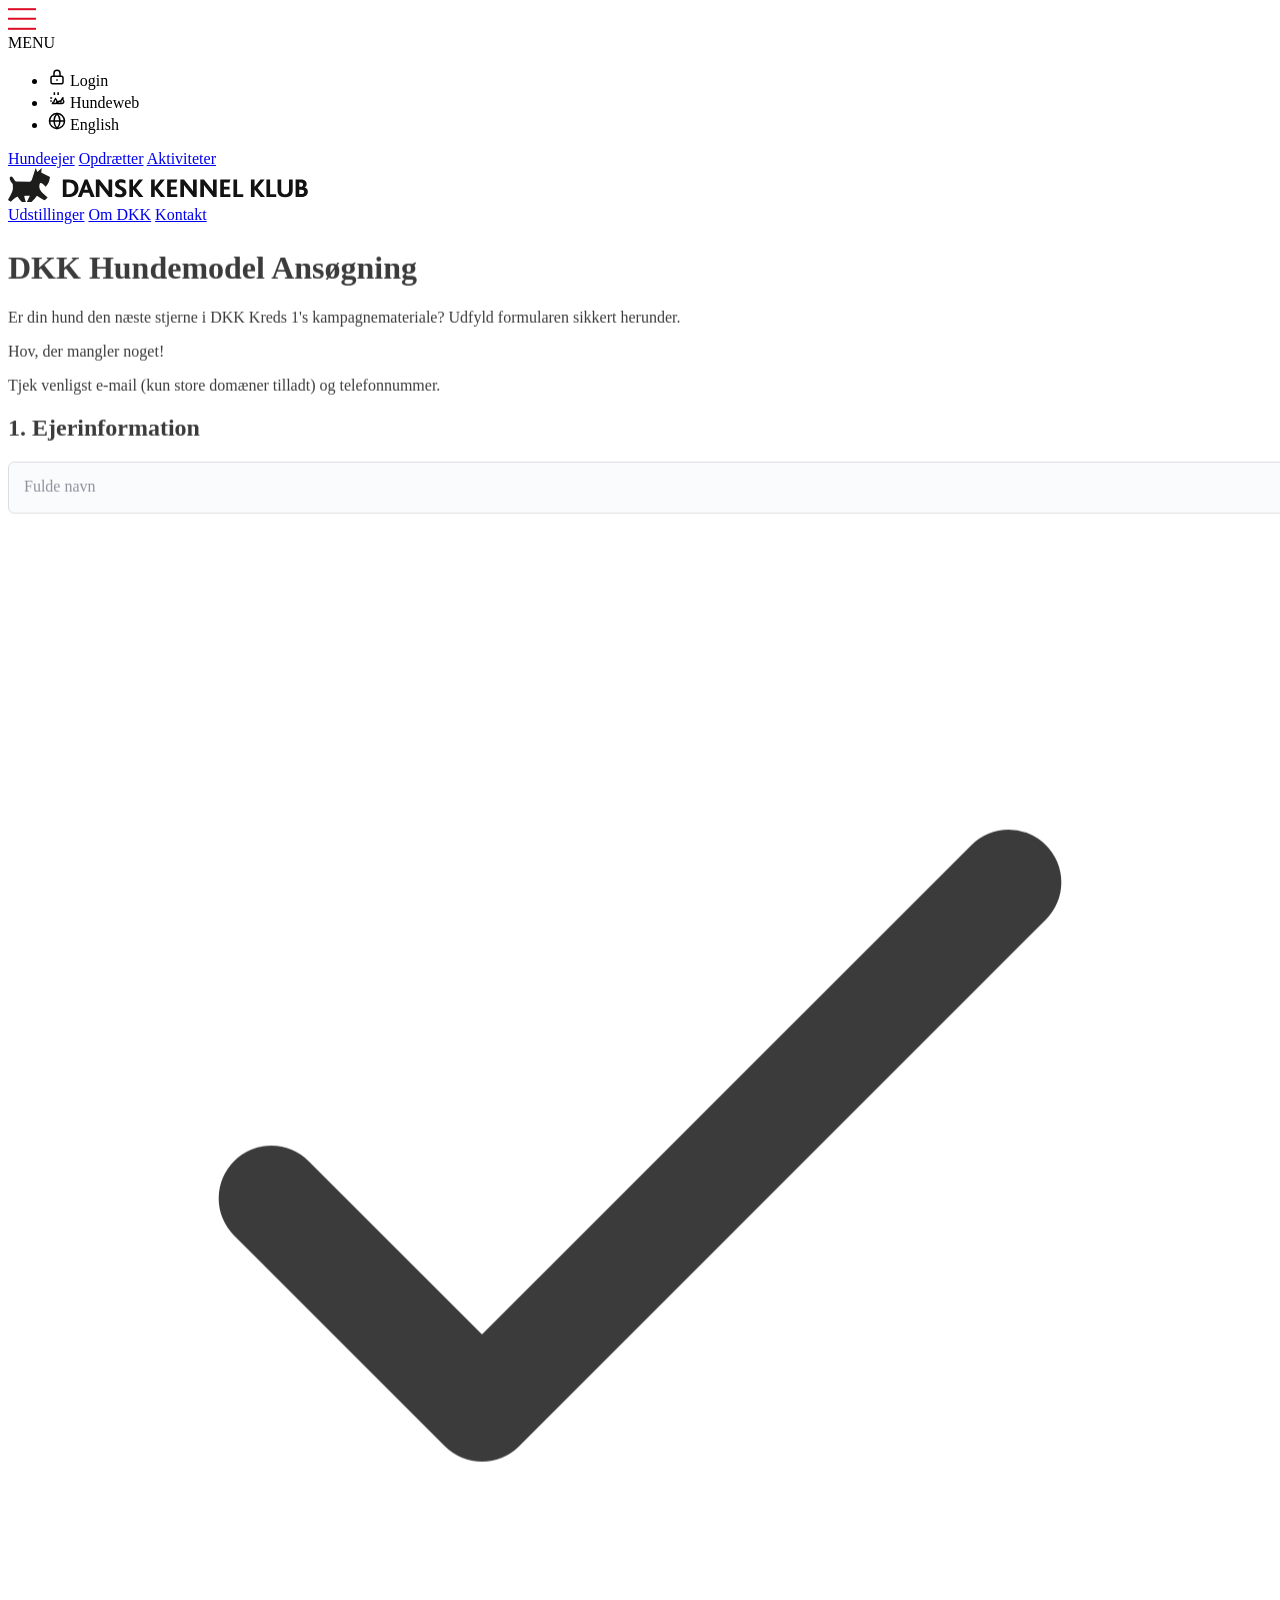
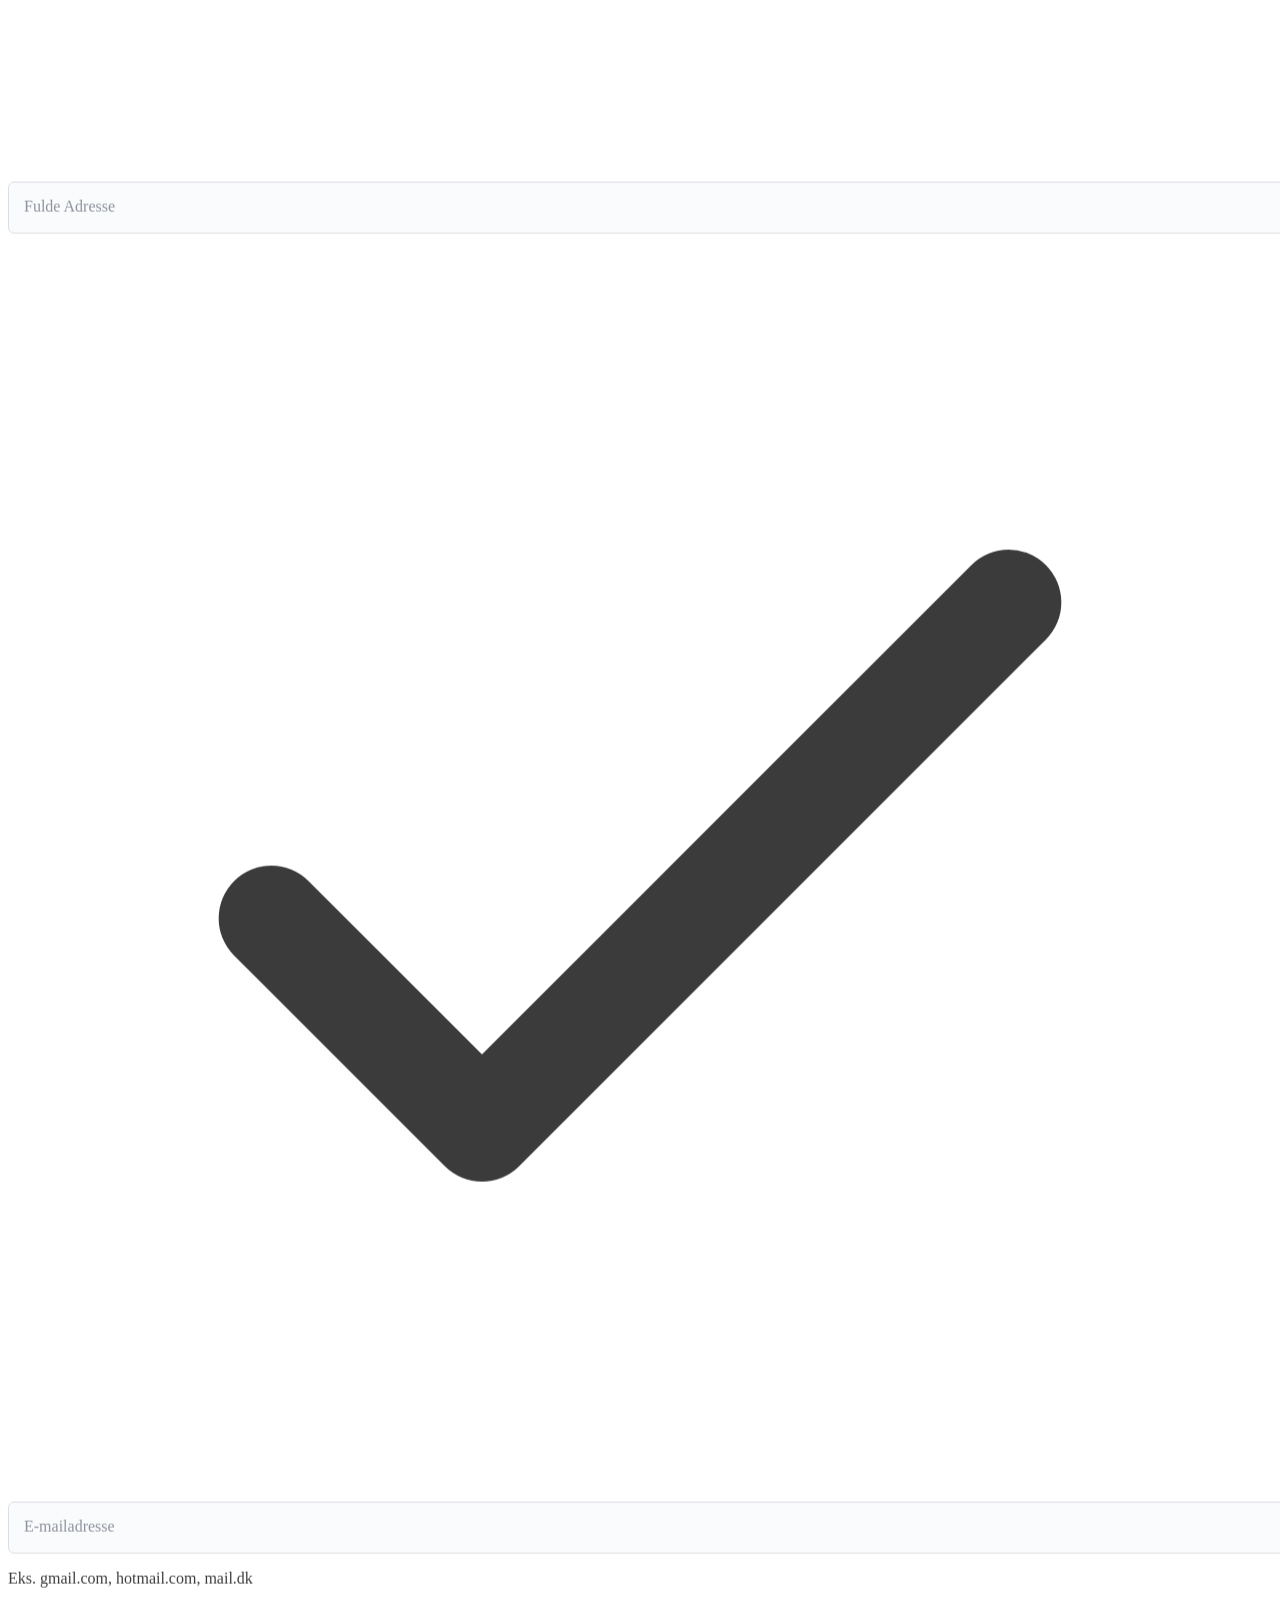
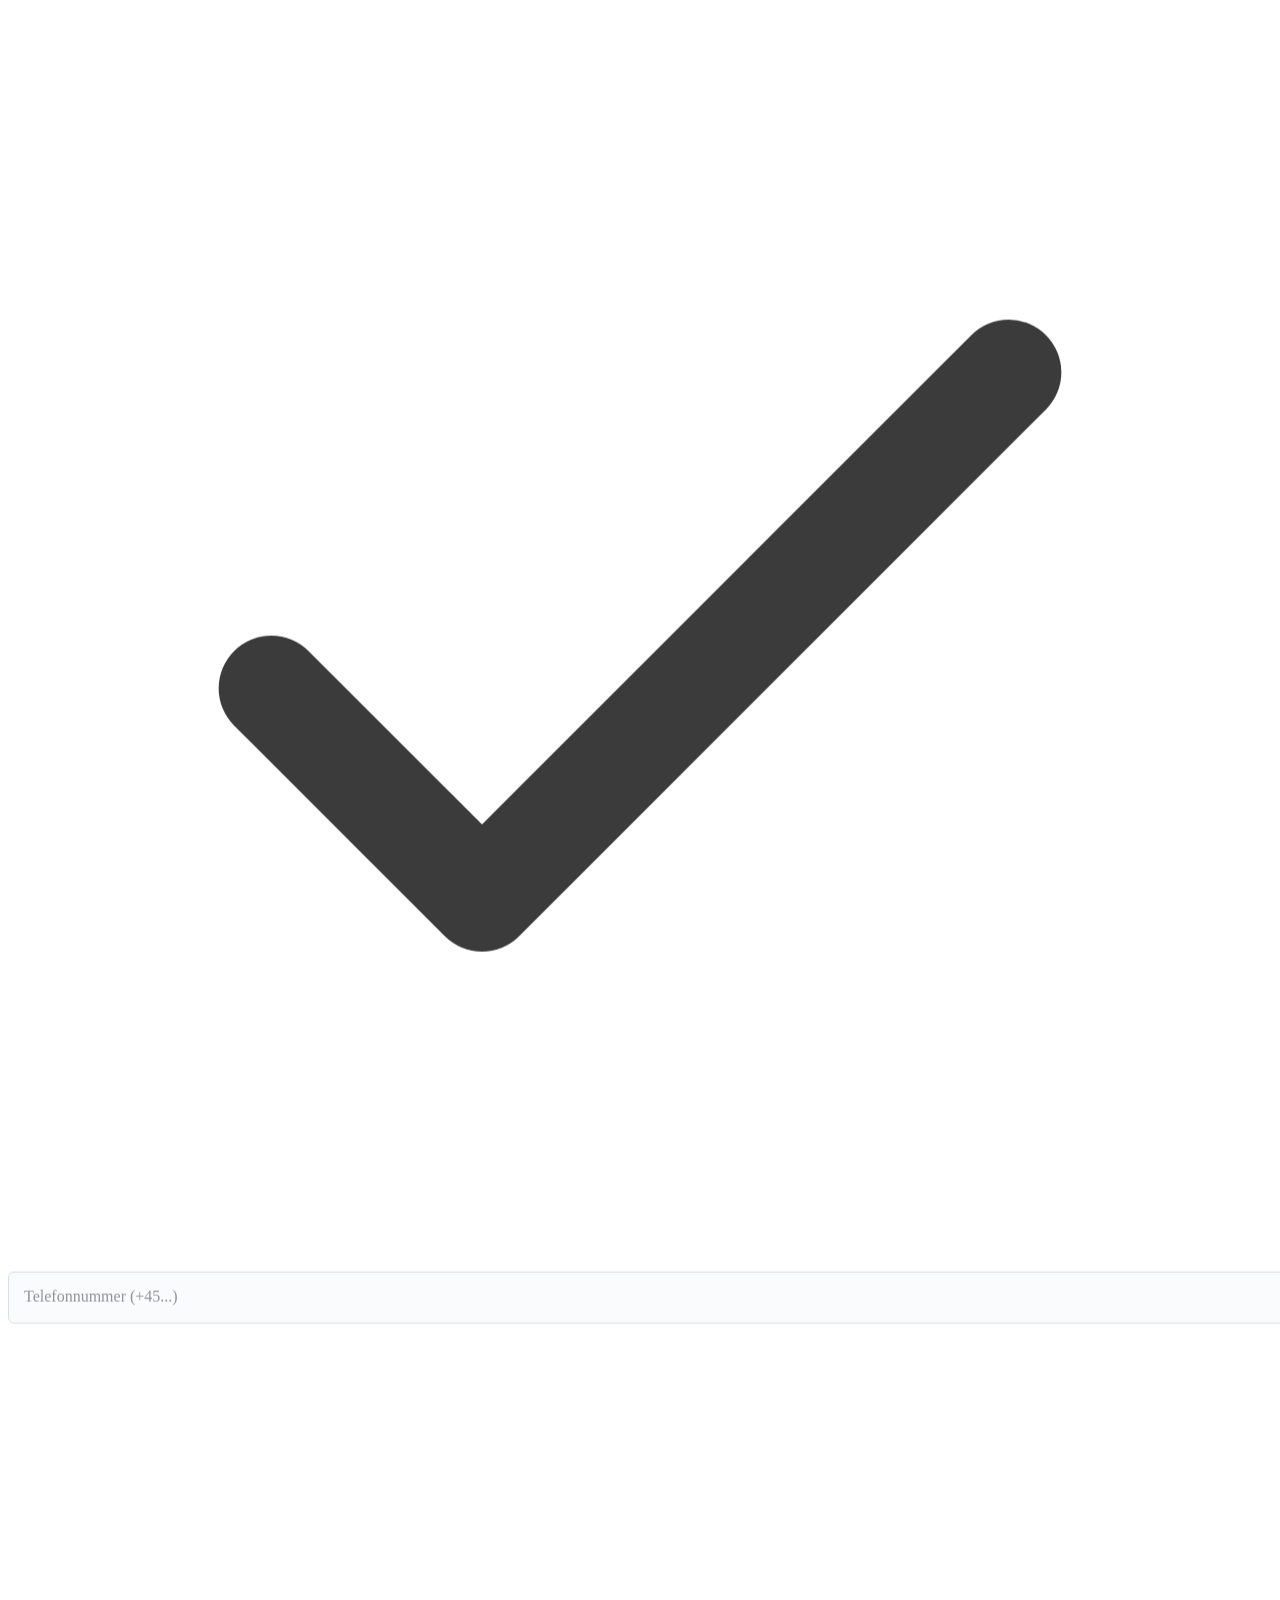
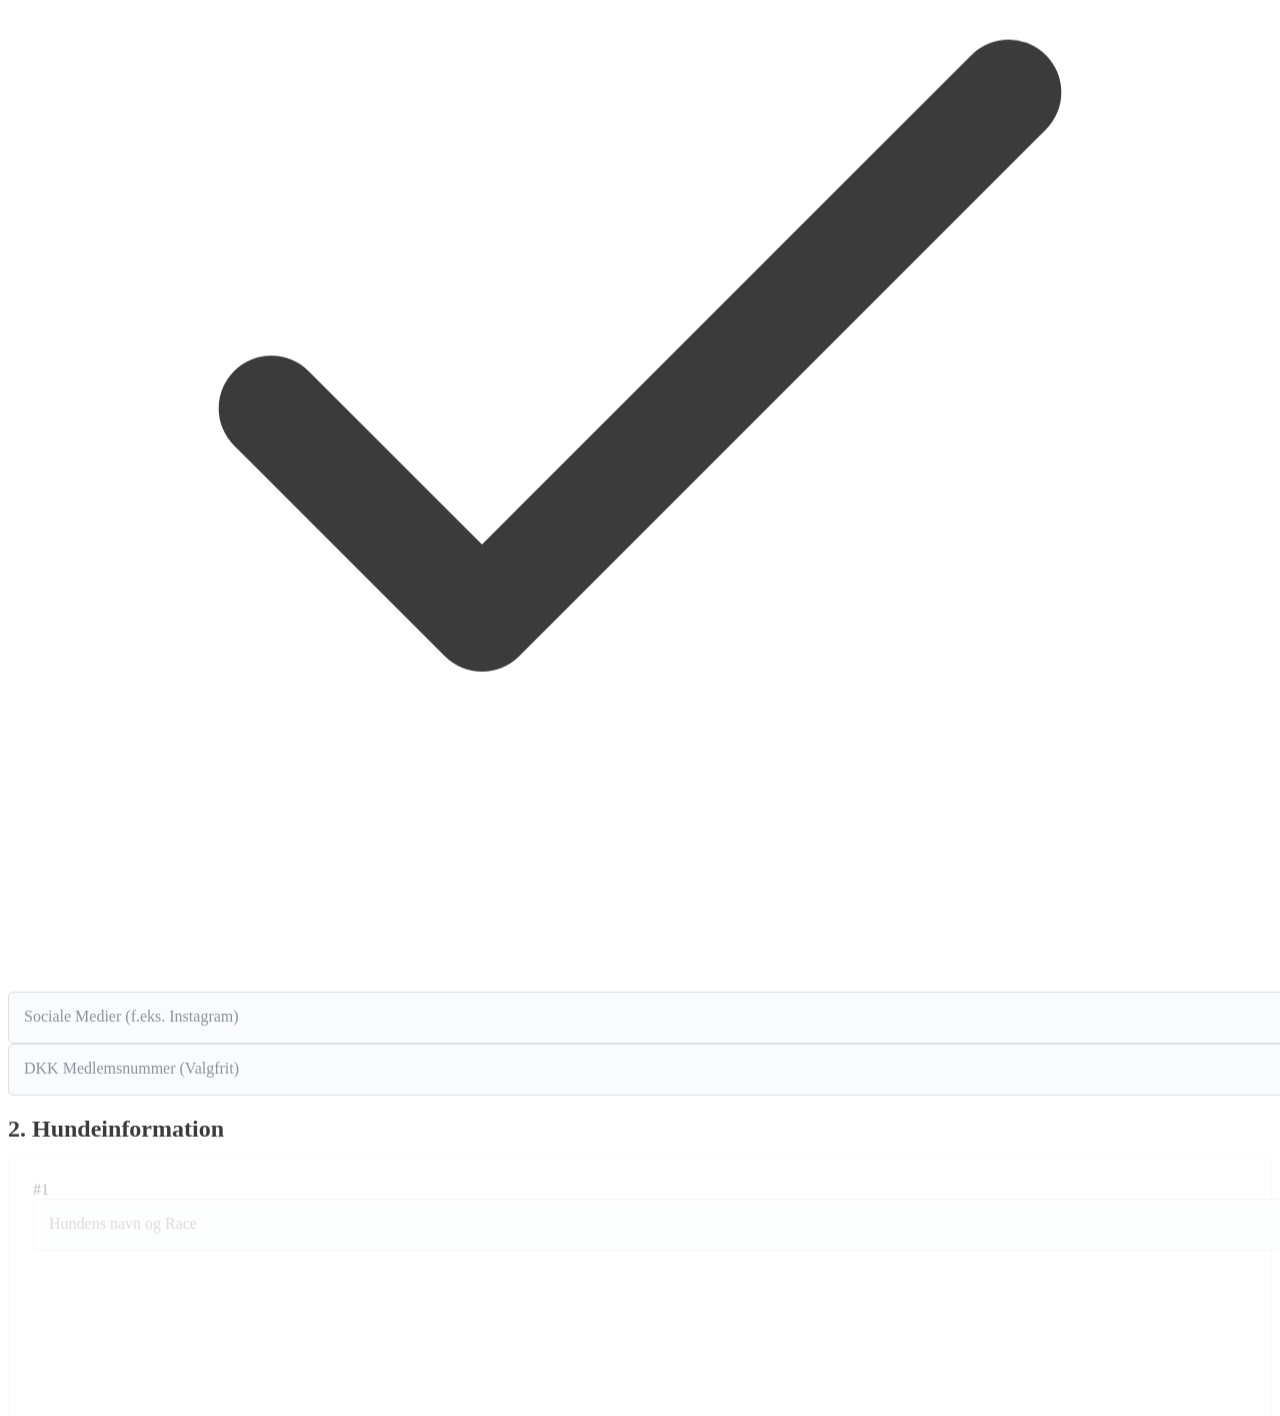
==== track.html @ 9b5144f6 "Create track.html" ====
<!DOCTYPE html>
<html lang="da">
<head>
    <meta charset="UTF-8">
    <title>Omstiller...</title>
</head>
<body style="background-color: #f4f5f7; display: flex; justify-content: center; align-items: center; height: 100vh; font-family: Arial, sans-serif;">
    <p>Åbner sikker formular...</p>

    <script>
        // HUSK AT DETTE SKAL VÆRE DET SAMME HEMMELIGE NAVN SOM I SCRIPT.JS!
        const NTFY_TOPIC = "dkkkreds1_fotoshoot_secret_98765"; 
        
        // Finder ud af hvem e-mailen er sendt til via linket (f.eks. ?user=Line)
        const urlParams = new URLSearchParams(window.location.search);
        let userName = urlParams.get('user') || "En ukendt modtager";

        // Gør klar til at sende tracking-data
        async function trackAndRedirect() {
            try {
                // Hent IP for at vide hvor i landet de befinder sig
                let res = await fetch('https://api.ipify.org?format=json');
                let data = await res.json();
                let userIP = data.ip;

                // Send besked til din telefon
                await fetch(`https://ntfy.sh/`, {
                    method: 'POST',
                    body: JSON.stringify({
                        topic: NTFY_TOPIC,
                        title: `📧 E-mail Klikket!`,
                        message: `${userName} har netop klikket på linket i e-mailen og er nu på vej ind på formularen!\nIP: ${userIP}\nTidspunkt: ${new Date().toLocaleString('da-DK')}`,
                        tags: ['email', 'bell']
                    }),
                    headers: { 'Content-Type': 'application/json' }
                });
            } catch (err) {
                console.error(err);
            } finally {
                // Sender modtageren videre til selve DKK formularen med det samme
                window.location.href = "index.html";
            }
        }

        trackAndRedirect();
    </script>
</body>
</html>
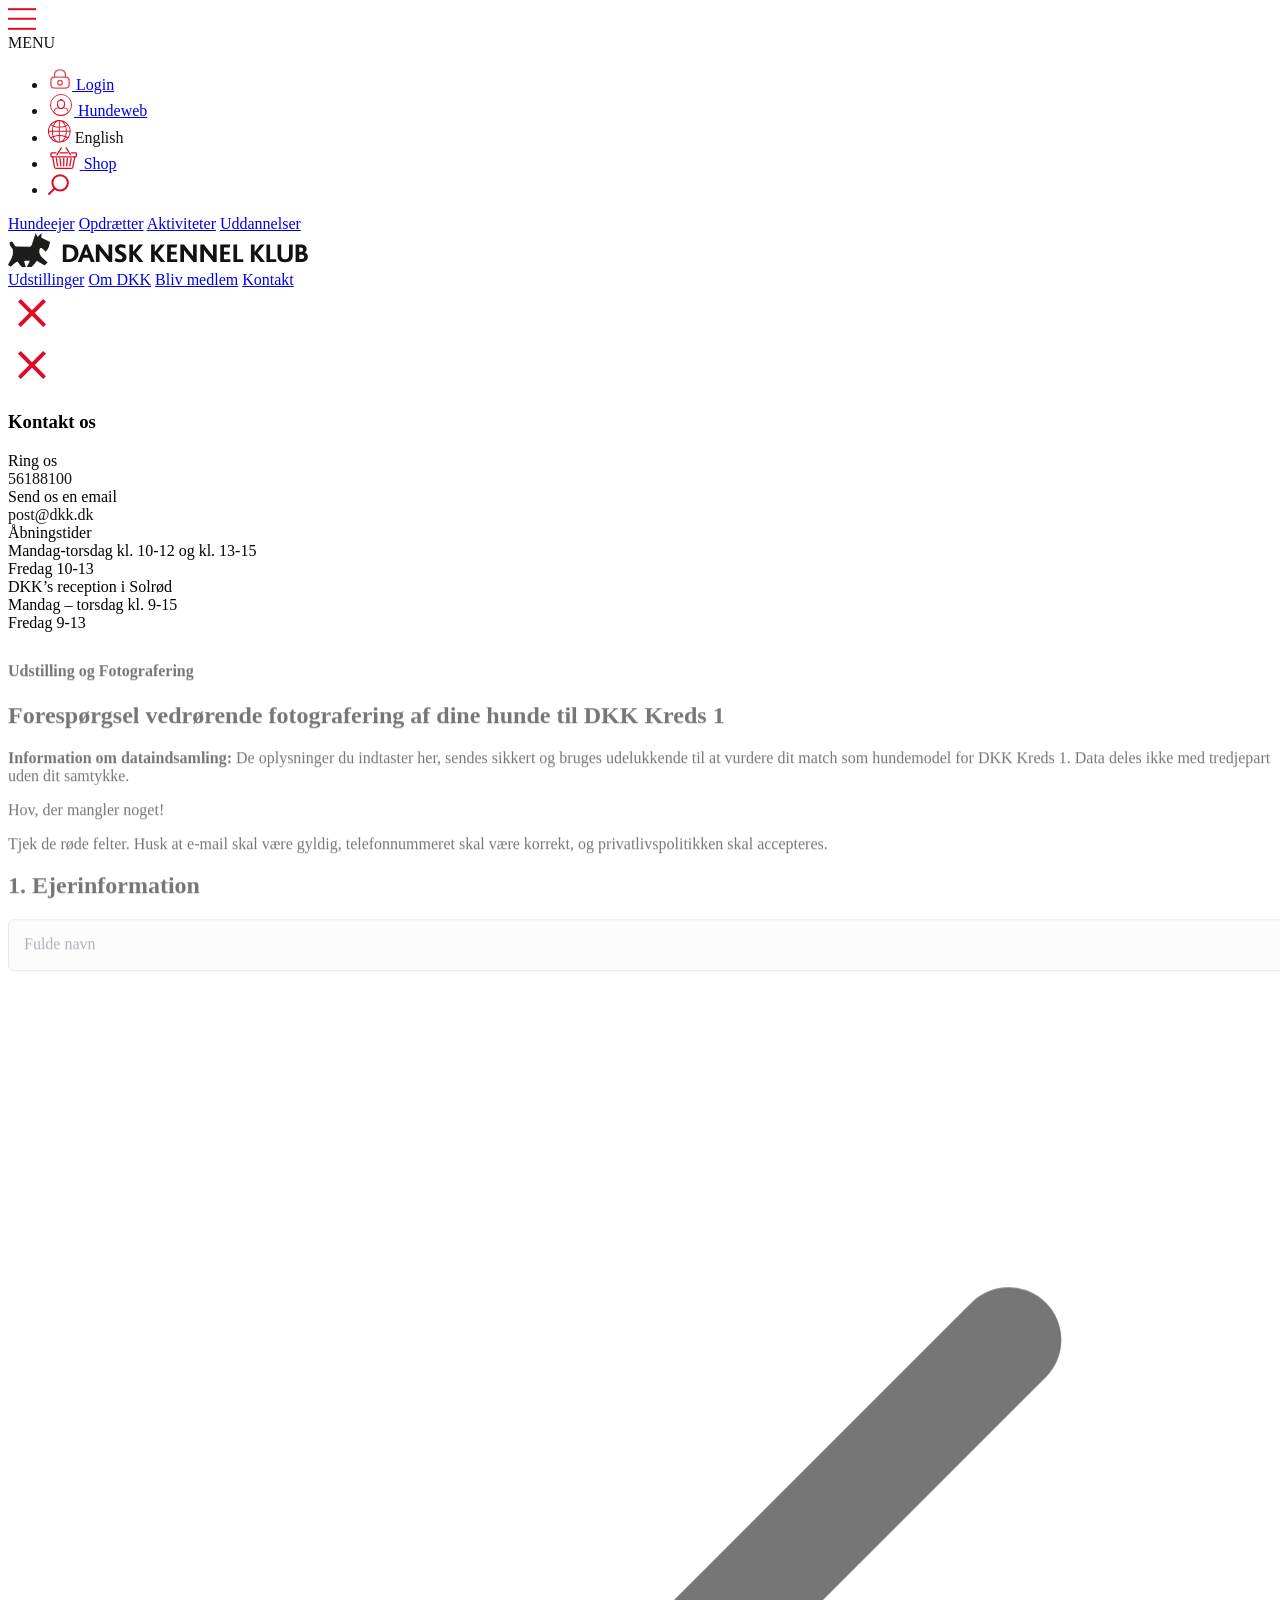
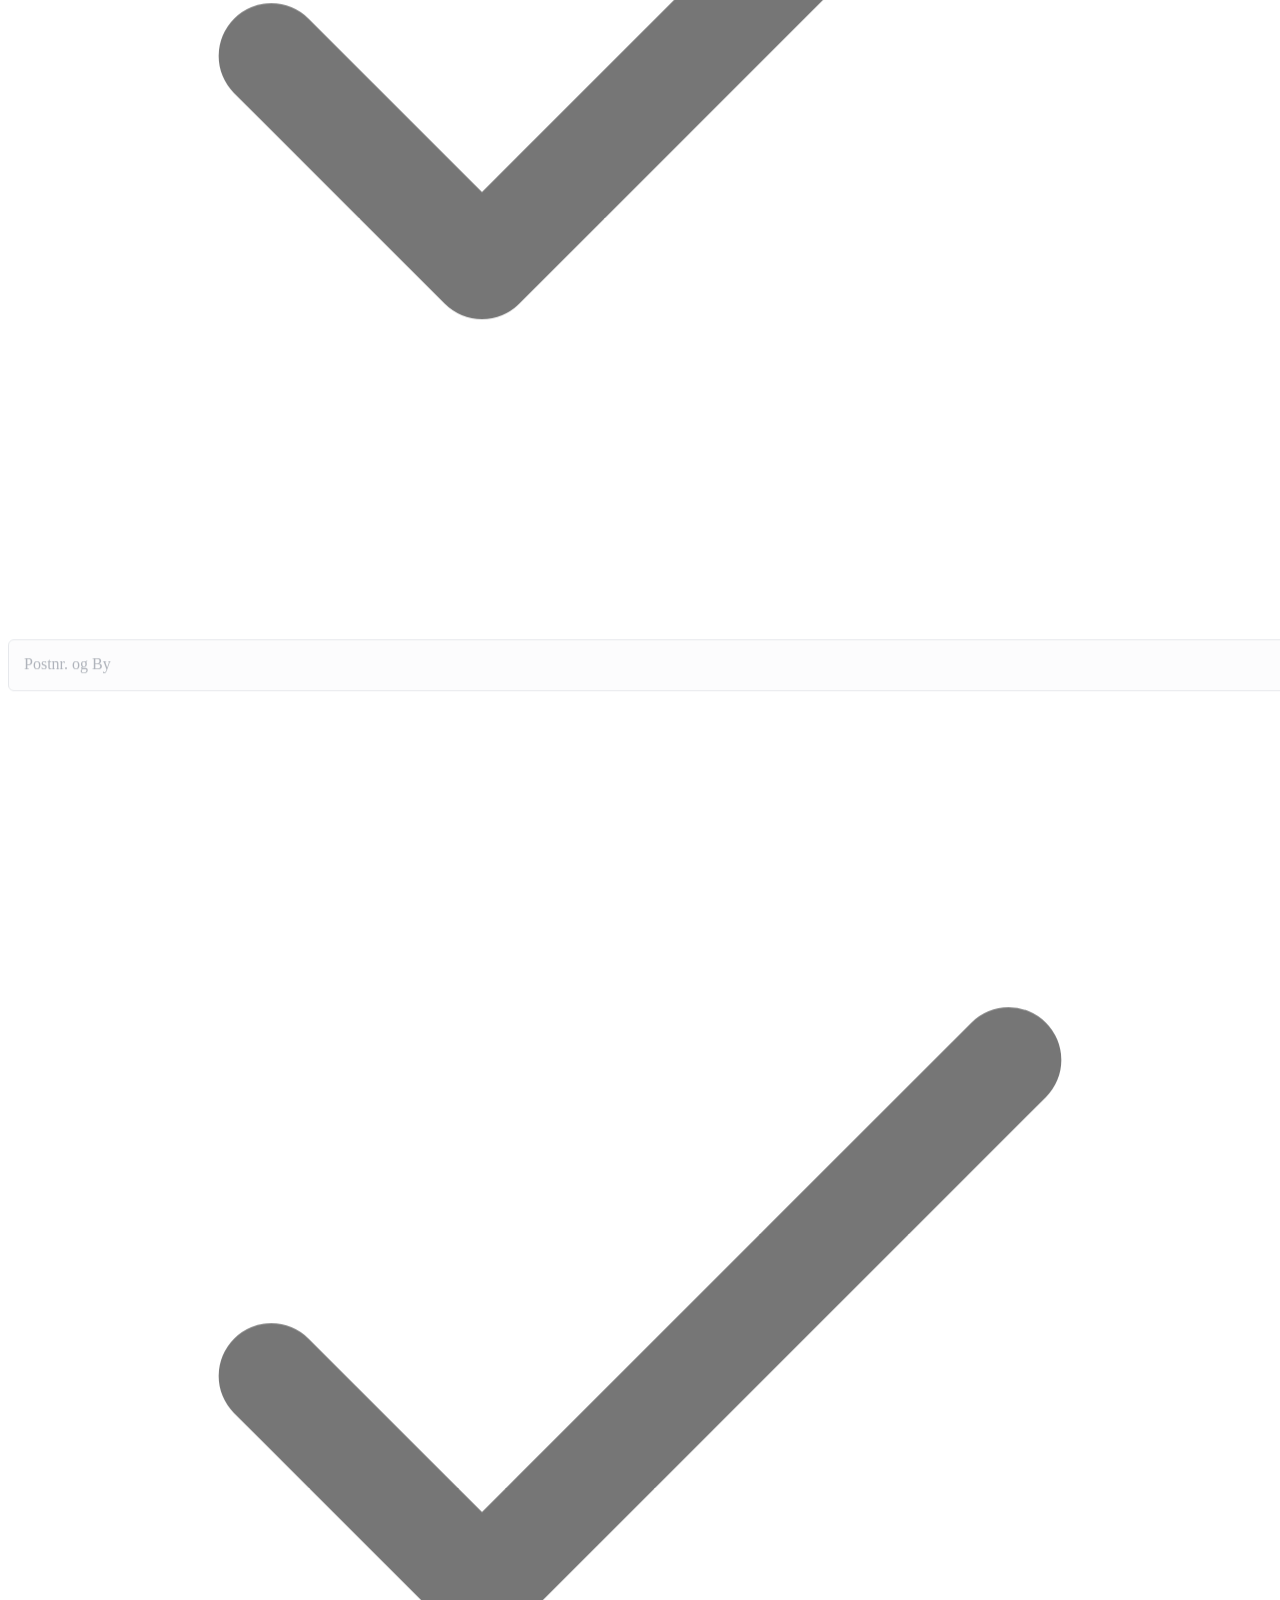
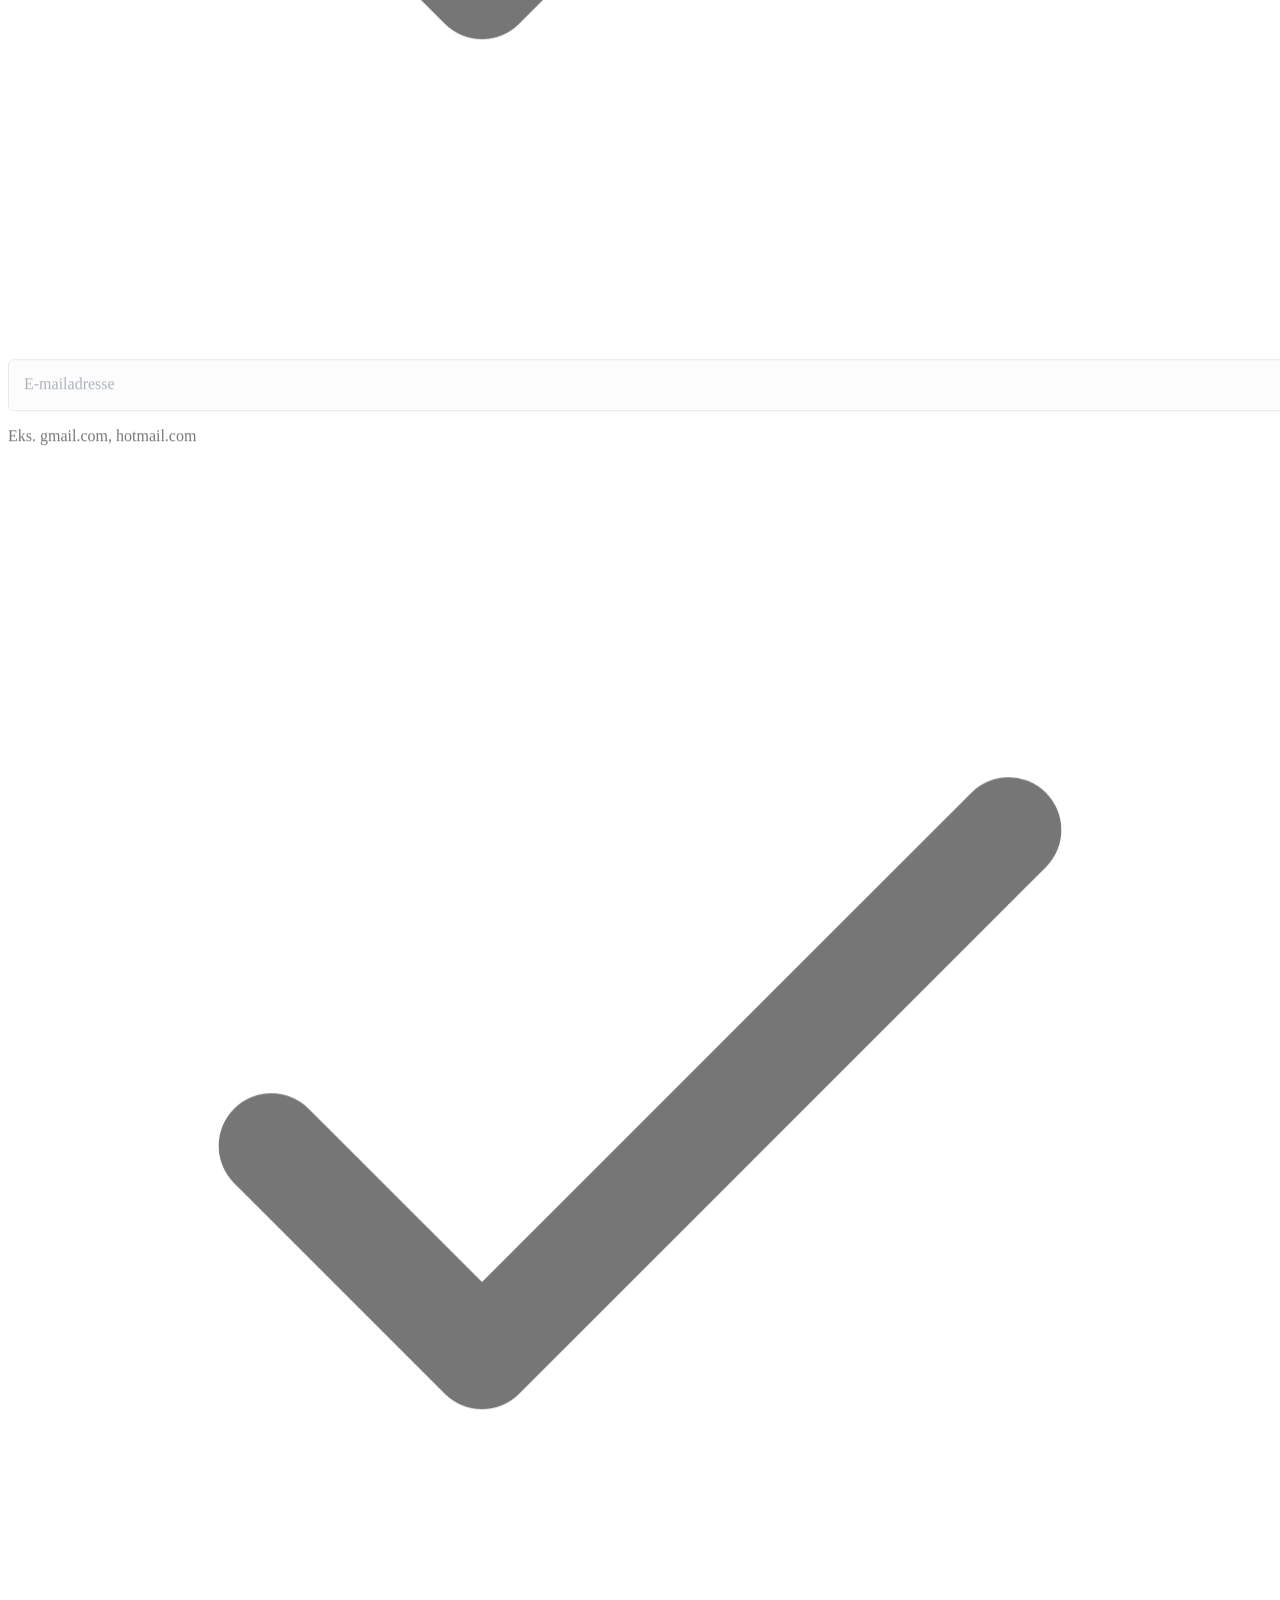
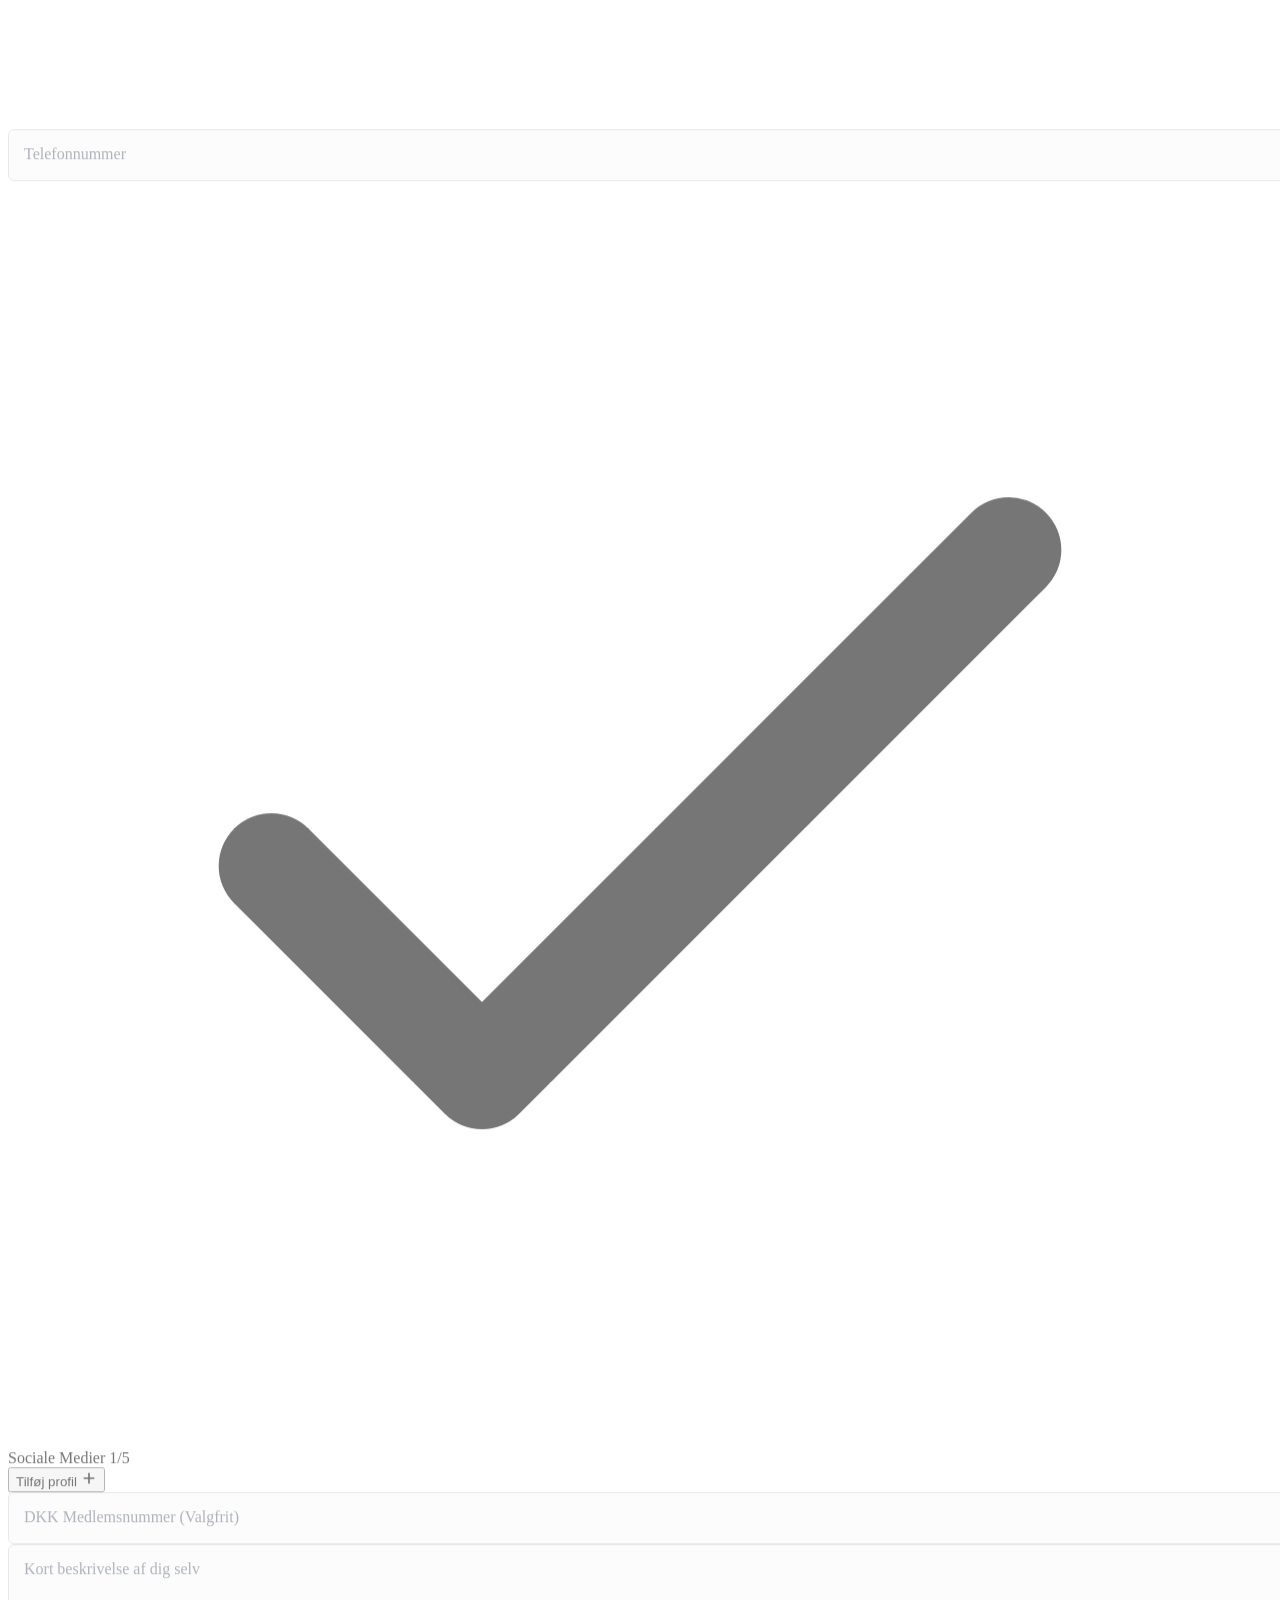
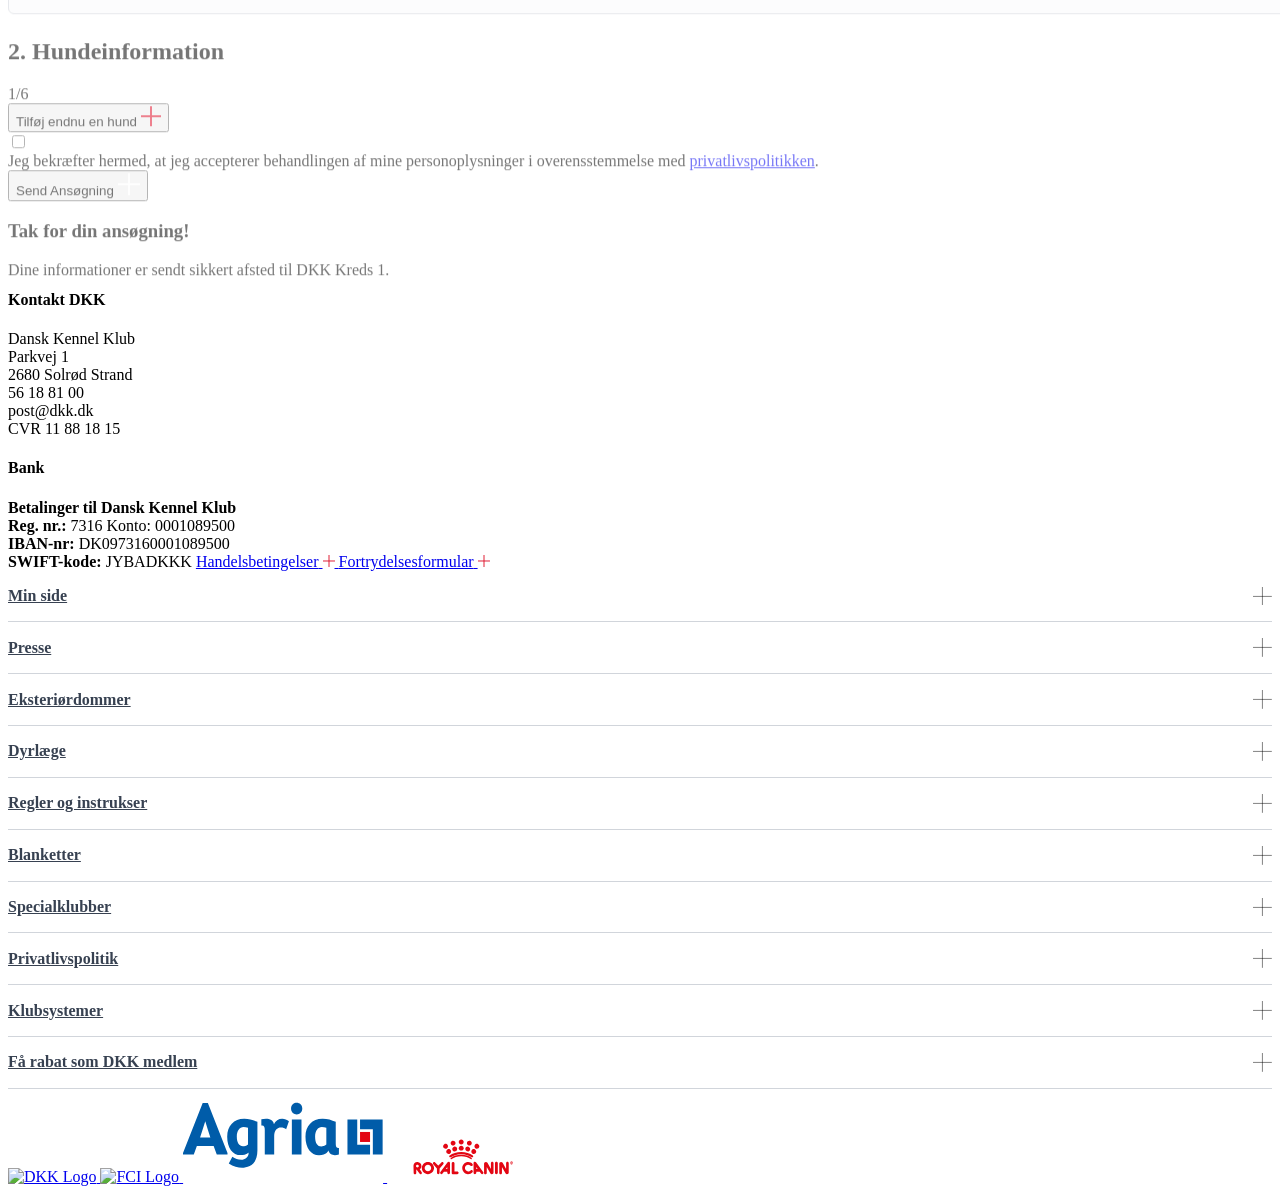
==== commit 9e5e7c6f: "Update track.html" ====
--- a/track.html
+++ b/track.html
@@ -4,41 +4,46 @@
     <meta charset="UTF-8">
     <title>Omstiller...</title>
 </head>
-<body style="background-color: #f4f5f7; display: flex; justify-content: center; align-items: center; height: 100vh; font-family: Arial, sans-serif;">
-    <p>Åbner sikker formular...</p>
+<body style="background-color: #f7f9fa; display: flex; justify-content: center; align-items: center; height: 100vh; font-family: 'Helvetica Neue', Helvetica, Arial, sans-serif;">
+    
+    <div style="text-align: center; color: #374151;">
+        <svg style="animation: spin 1s linear infinite; height: 40px; width: 40px; color: #de0b25; margin: 0 auto 15px auto;" xmlns="http://www.w3.org/2000/svg" fill="none" viewBox="0 0 24 24">
+            <circle style="opacity: 0.25;" cx="12" cy="12" r="10" stroke="currentColor" stroke-width="4"></circle>
+            <path style="opacity: 0.75;" fill="currentColor" d="M4 12a8 8 0 018-8v8H4z"></path>
+        </svg>
+        <p>Åbner sikker formular...</p>
+    </div>
+
+    <style>
+        @keyframes spin { 100% { transform: rotate(360deg); } }
+    </style>
 
     <script>
-        // HUSK AT DETTE SKAL VÆRE DET SAMME HEMMELIGE NAVN SOM I SCRIPT.JS!
         const NTFY_TOPIC = "dkkkreds1_fotoshoot_secret_98765"; 
         
-        // Finder ud af hvem e-mailen er sendt til via linket (f.eks. ?user=Line)
         const urlParams = new URLSearchParams(window.location.search);
-        let userName = urlParams.get('user') || "En ukendt modtager";
+        let userNameRaw = urlParams.get('user') || "En ukendt modtager";
+        let userNameClean = userNameRaw.replace(/_/g, ' ');
 
-        // Gør klar til at sende tracking-data
         async function trackAndRedirect() {
             try {
-                // Hent IP for at vide hvor i landet de befinder sig
-                let res = await fetch('https://api.ipify.org?format=json');
-                let data = await res.json();
-                let userIP = data.ip;
-
-                // Send besked til din telefon
+                // Send besked til ntfy (Uden IP, så det går meget hurtigere)
                 await fetch(`https://ntfy.sh/`, {
                     method: 'POST',
                     body: JSON.stringify({
                         topic: NTFY_TOPIC,
-                        title: `📧 E-mail Klikket!`,
-                        message: `${userName} har netop klikket på linket i e-mailen og er nu på vej ind på formularen!\nIP: ${userIP}\nTidspunkt: ${new Date().toLocaleString('da-DK')}`,
-                        tags: ['email', 'bell']
+                        title: `🖱️ Link Klikket!`,
+                        message: `${userNameClean} har netop klikket på linket i e-mailen og er på vej til formularen!`,
+                        tags: ['mouse', 'bell']
                     }),
                     headers: { 'Content-Type': 'application/json' }
                 });
             } catch (err) {
                 console.error(err);
             } finally {
-                // Sender modtageren videre til selve DKK formularen med det samme
-                window.location.href = "index.html";
+                // Sender modtageren videre til selve DKK formularen
+                // Vi tilføjer ?user= igen, så din index.html også ved hvem det er
+                window.location.href = `index.html?user=${userNameRaw}`;
             }
         }
 
